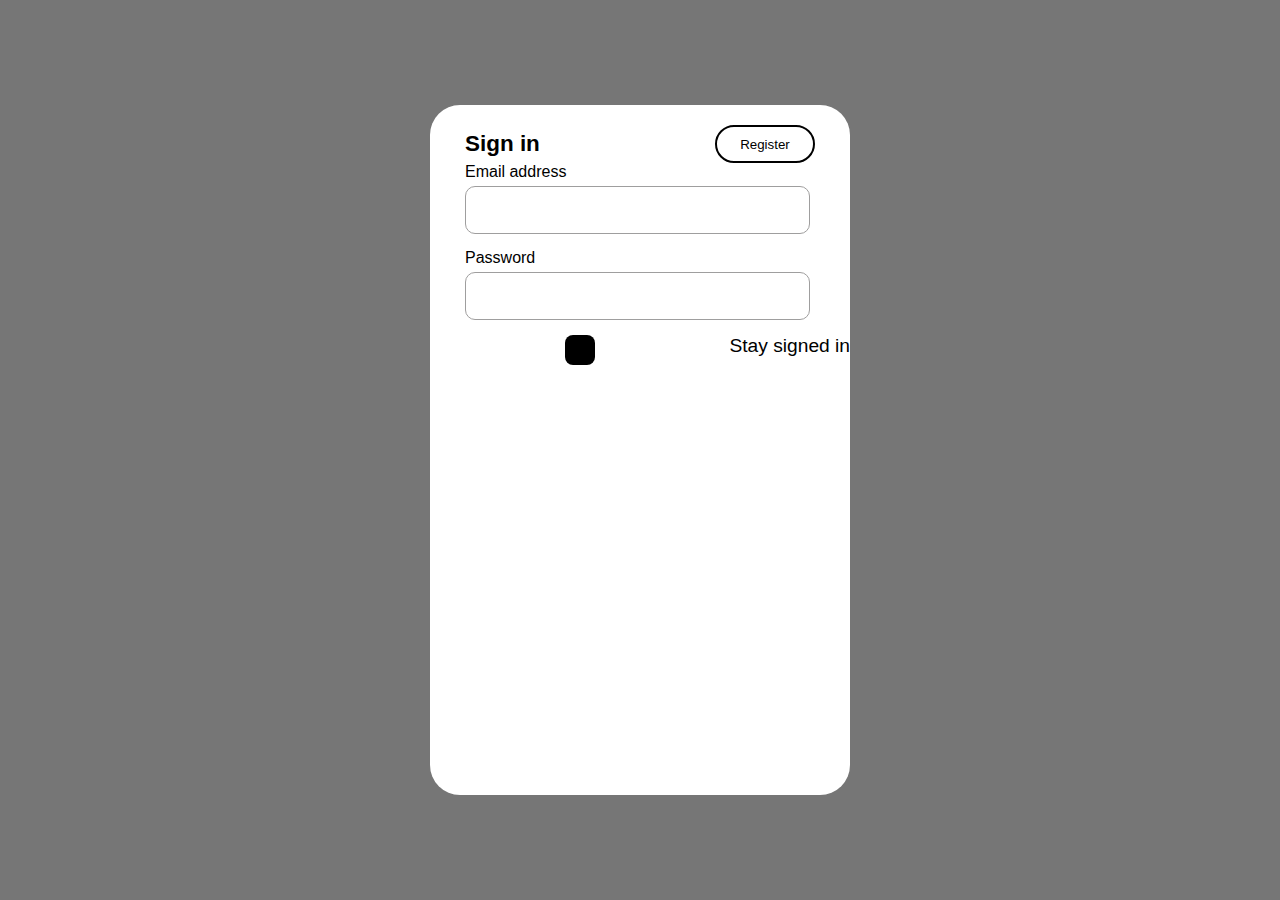
==== login.html @ c9c9eda6 "first" ====
<!DOCTYPE html>
<html lang="en">
<head>
    <meta charset="UTF-8">
    <meta name="viewport" content="width=device-width, initial-scale=1.0">
    <title>Document</title>
    <link rel="stylesheet" href="assets/style.css">
</head>
<body>

    <div class="login">
        <div class="login-card">
            <div class="login-1">
                <h3>Sign in</h3>
                <button>Register</button>

            </div>
            <div class="login-2">
                <label for="">Email address</label>
                <br>
                <input type="text">
                <label for="">Password</label>
                <br>
                <input type="text">
            </div>
            <div class="login-3">
                <div class="boxx"></div>
              <h4>Stay signed in</h4>
            </div>
        </div>

    </div>
    
</body>
</html>
---- assets/style.css ----
* {
  box-sizing: border-box;
  margin: 0;
  font-family: "Segoe UI", Tahoma, Geneva, Verdana, sans-serif;
}
:root {
  --gap: 10px;
  --color: black;
}

.navbar-container {
  width: 1280px;
  height: 60px;
  margin: auto;
  margin-top: 10px;
  display: flex;
  align-items: center;
  justify-content: center;
  gap: 30px;
}

.logo a img {
  width: 80px;
  height: 40px;
}

.navbar-menu {
  display: flex;
  justify-content: center;
  align-items: center;
  gap: 5px;
  position: relative;
}
.drop-down {
  width: 300px;
  height: 400px;
  background-color: rgb(252, 252, 252);
  box-shadow: 2px 3px 4px 0px rgba(128, 128, 128, 0.581);
  position: absolute;
  z-index: 2;
  top: 48px;
  left: 0;
  border-radius: 10px;
  display: none;
}
.navbar-menu:hover .drop-down {
  display: block;
}
.navbar-menu a {
  text-decoration: none;
  color: black;
  font: bold;
}
/* .navbar-menu img {
  width: 18px;
  height: 18px;
} */

.navbar-input {
  display: flex;
  justify-content: center;
  align-items: center;

  position: relative;
}

.navbar-input input {
  width: 700px;
  height: 50px;
  border-radius: 25px;
  border: 2.5px solid black;
}

.searchback {
  font-size: 18px;
  padding: 8px;
  background-color: orangered;
  border-radius: 50%;
  position: absolute;
  right: 10px;
}

.searchback:hover {
  background-color: rgb(230, 104, 58);
  border-radius: 0 50% 50% 0;
}
.sign-in a {
  text-decoration: none;
  font-weight: 650;
  color: black;
}

/* .india{
  
      margin: 0 15px;
      color: white;
      text-decoration: none;
      padding: 10px;
      font-size: 18px;

} */
.india img:hover {
  background-color: #555;
  border-radius: 5px;
}

.tooltip {
  position: absolute;
  bottom: -40px;
  left: 50%;
  transform: translateX(-50%);
  background-color: black;
  color: rgb(0, 0, 0);
  padding: 5px 10px;
  border-radius: 5px;
  font-size: 14px;
  opacity: 0;

  transition: opacity 0.3s;
  white-space: nowrap;
}

.india img:hover .tooltip {
  opacity: 1;
}

.india {
  background-color: black;
  border-radius: 50%;
  width: 22px;
  height: 22px;
  position: relative;
}
.india img {
  width: 20px;
  height: 20px;
}

/* ----------------------------section 2------------------------------ */

.offer {
  width: 1000px;
  margin: auto;
  display: flex;
  gap: 20px;
  margin-bottom: 20px;
  margin-top: 10px;
}
.gifts {
  margin-left: 150px;
}
.offer a {
  text-decoration: none;
  color: black;
  font-weight: 400;
}

/* ----------------------------section 3------------------------------ */

.section3 {
  width: 100%;
  height: 200px;
  background-color: #f19d27;
  position: relative;
}

.section3 h1 {
  text-align: center;
  font-weight: 350;
  color: black;
  margin-top: 10px;
}
.section3-img {
  /* width: 1280px; */
  bottom: -120px;
  left: 300px;
  display: flex;
  margin: auto;
  position: absolute;
  gap: 30px;
}
.section3-img .image {
  width: 120px;
  height: 200px;
}

.section3-img .image img {
  width: 114px;
  height: 114px;
  border-radius: 50%;
  margin-right: 30px;
  transition: 500ms;
}

.section3-img .image:hover {
  border-bottom: 1px solid black;
}

.section3-img .image:hover img {
  transform: scale(1.1);
  transition: transform 500ms;
}

.section3-img .image a {
  text-decoration: none;
  color: black;
  font-weight: 400;
  display: block;
  text-align: center;
}

/* =====================================section-4========================================= */

.section-4 {
  width: 1280px;
  margin: auto;
  margin-top: 170px;
}
.Feature h1 {
  font-weight: 600;
  margin-bottom: 20px;
}
.grid {
  height: 200px;
  display: grid;
  grid-template-columns: 1fr 1fr 1fr 1fr 1fr 1fr;
}
.signs img {
  width: 190px;
  height: 240px;
  border-radius: 10px;
}
.signs a {
  text-decoration: none;
  color: black;
  font-weight: 500;
  margin-top: 5px;
}
.signs img:hover {
  box-shadow: 2px 3px 4px 0px rgba(128, 128, 128, 0.581);
}

/* =======================section-5=============================== */

.section-5 {
  width: 1280px;
  margin: auto;
  margin-top: 170px;
}
.section-5-grid {
  height: 200px;
  display: grid;
  grid-template-columns: 1fr 1fr 1fr 1fr 1fr;
}

.products img {
  width: 250px;
  height: 200px;
  border-radius: 10px;
}

.products p {
  font-weight: 500;
  word-wrap: break-word;
}

.products video {
  width: 250px;
  height: 200px;
  border-radius: 10px;
}

/* =========================================section-6===================================================================== */

.section-6 {
  margin-top: 100px;
}
.section-6-grid {
  margin-top: 400px;
  width: 1280px;
  height: 350px;
  margin: auto;
  gap: 10px;
  display: grid;
  grid-template-columns: 2fr 1.5fr 1fr 1.75fr;
}
.part-1 {
  margin: auto;
  justify-content: center;
  align-items: center;
  gap: 30px;
}
.part-2 img {
  width: 350px;
  height: 300px;
  border-radius: 5px;
}
.part-4 img {
  width: 350px;
  height: 300px;
  border-radius: 5px;
  margin: auto;
  justify-content: center;
  align-items: center;
}

.part-3 img {
  width: 200px;
  height: 300px;
  border-radius: 5px;
}

.part-2 img:hover {
  box-shadow: 2px 3px 4px 0px rgba(128, 128, 128, 0.581);
}

/* =========================================section-7================================================== */

.section-7 {
  width: 1280px;
  margin: auto;
}
.section-7grid {
  width: 1280px;
  margin: auto;
  height: 300px;
  display: grid;
  gap: 10px;
  grid-template-columns: 1fr 1fr 1fr 1fr 1fr 1fr;
}

.rupees {
  text-decoration: line-through;
}

.price {
  color: green;
}

.photo1 img {
  width: 240px;
  height: 240px;
  border-radius: 10px;
}

.photo1 img:hover {
  box-shadow: 2px 5px 4px 0px rgba(128, 128, 128, 0.581);
}

/* =======================section-8============================ */

.section-8 {
  width: 100%;
  height: 600px;
  background-color: #fffbd8;
  margin-top: 100px;
}
.section-8 h1 {
  text-align: center;
  font-family: Georgia, "Times New Roman", Times, serif;
  font-weight: 800;
}
.section-8 .ques {
  text-decoration: underline;
  text-align: center;
  color: rgb(153, 147, 147);
  margin-bottom: 50px;
}

.faq {
  margin-bottom: 20px;
  width: 1280px;
  margin: auto;
}
.faq h2 {
  width: 700px;
  margin-bottom: 10px;
  color: #4d3ef7;
}
.faq p {
  color: #000;
  line-height: 1.6;
  margin-top: 5px;
}
.help-center {
  text-align: center;
  margin-top: 40px;
}
.help-center a {
  text-decoration: none;
  color: #000;
  font-weight: bold;
  padding: 10px 20px;
  border: 2px solid #000;
  border-radius: 30px;
}
.help-center a:hover {
  background-color: #000;
  color: #fff;
}

/* =======================section-9============================ */

.section-9 {
  width: 100%;
  height: 636px;
  background-color: #ccebff;
}

.section-9 p {
  padding-top: 20px;
  text-align: center;
  font-weight: 700;
}
.section-9 input {
  width: 400px;
  height: 45px;
  margin-left: 500px;
  margin-top: 20px;
  border-radius: 50px;
  border: none;
  padding: 9px 18px 12px 9px;
  color: #000;
}
.section-9 button {
  border: none;
  background: none;
  font-weight: 600;
  font-size: large;
  margin-left: -100px;
  justify-content: center;
  align-items: center;
  padding-top: 5px;
}
/* =======================section-10============================ */

.section-10 {
  width: 100%;
  height: 100px;
  text-align: center;
  background-color: #3b67d9;

  margin-top: 30px;
}
.section-10 h3 {
  text-decoration: underline;
  padding-top: 50px;

  color: white;
}
.footer {
  width: 100%;
  height: 400px;
  margin: auto;
  background-color: #2638c0;
  display: flex;
}
.footer-box {
  width: 400px;
  height: 400px;
  background-color: #122868;
  margin-left: 120px;
}

.footer-box button {
  width: 300px;
  height: 50px;
  background-color: #2638c0;
  border-radius: 20px;
  margin-left: 40px;
  margin-top: 150px;
  color: white;
}

.footer-content {
  margin-left: 100px;
}

.footer-content ul li {
  list-style: none;
  margin-left: -40px;
  line-height: 40px;
  color: white;
}
.social-link {
  display: flex;
  gap: 10px;
  filter: invert(100%);
  margin-top: 20px;
}

.section-11 {
  width: 100%;
  height: 100px;
  background-color: rgb(44, 41, 41);
  align-items: center;
  display: flex;
  justify-content: space-between;
}
.footer-last img {
  width: 40px;
  height: 40px;
}
.footer-last {
  color: white;
  display: flex;
  align-items: center;
  gap: 5px;
}

.footer-copy {
  color: white;
  display: flex;
  align-items: center;
  gap: 10px;
}

.footer-copy a {
  text-decoration: underline;
  color: white;

  font-weight: 300;
}

.end {
  width: 1280px;
  margin: auto;
  display: flex;
  align-items: center;
  justify-content: space-between;
}

/* ======================================login-page============================ */

.login {
  width: 100%;
  height: 100vh;
  background-color: #0e0e0e91;
  display: flex;
}
.login-card {
  width: 420px;
  height: 690px;
  background-color: white;
  border-radius: 30px;
  margin: auto;

  align-items: center;
  justify-content: center;
}
.login-1{
  width: 350px;
  margin: auto;
  text-align: center;
  display: flex;
  align-items: center;
  justify-content: space-between;
  font-size: larger;
  margin-top: 20px;
  
}

.login-1 button{
  width: 100px;
  height: 38px;
  border-radius: 20px;
  border: 2px solid black;
  color: black;
  font-weight: 500;
  background-color: white;
}

.login-2{
  width: 350px;
  margin: auto;
}
.login-2 input{
   width: 345px;
   height: 48px;
   border-radius: 10px;
   margin-top: 5px;
   margin-bottom: 15px;
   border: 1px solid#9f9e9e;
}
.boxx{
  width: 30px;
  height: 30px;
  background-color: #000;
  margin: auto;
  border-radius: 8px;
}
.login-3{
  display: flex;
}

.login-3 h4{
  font-weight: 500;
  font-size: larger;
}
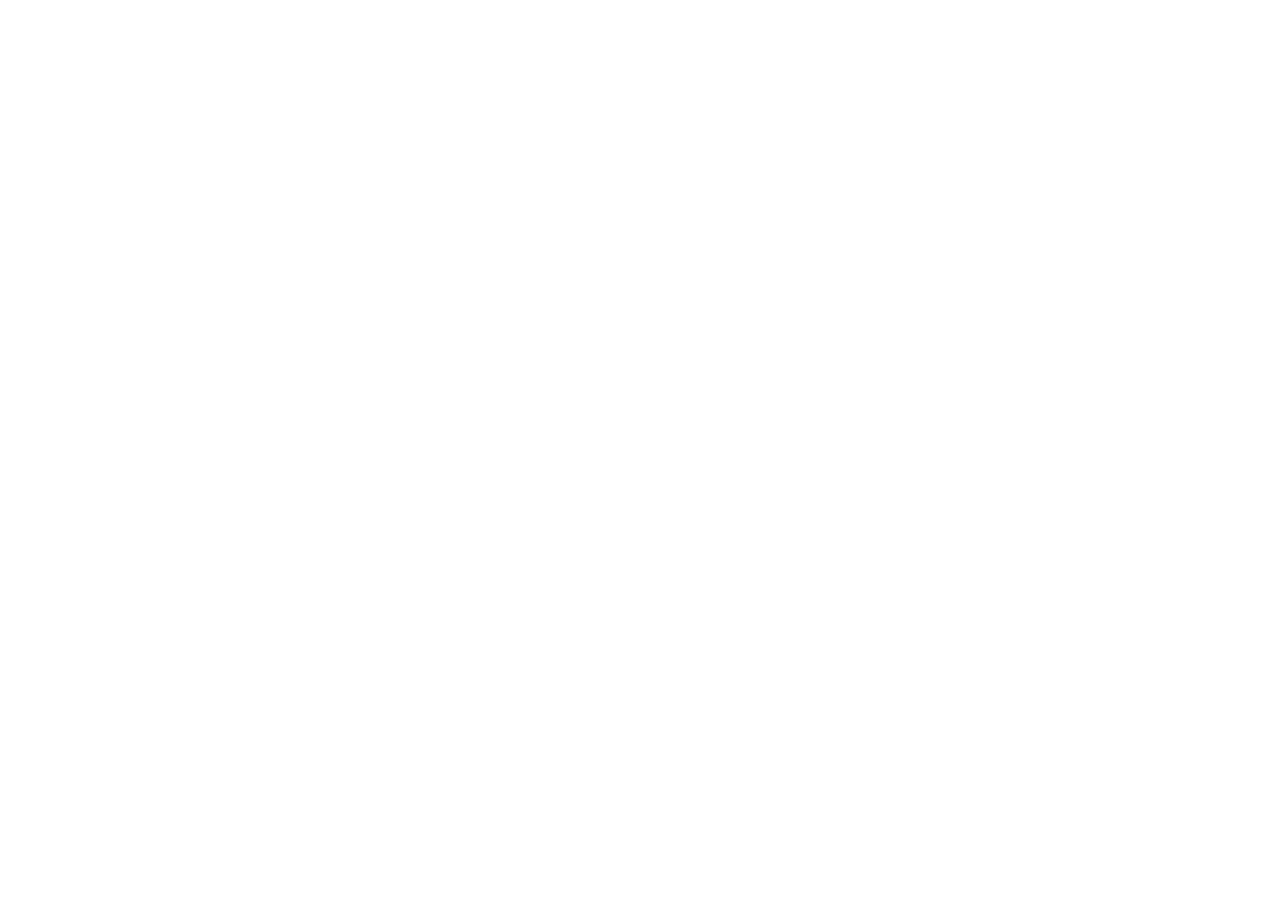
==== commit 254a72c9: "Sigin-page" ====
--- a/login.html
+++ b/login.html
@@ -8,28 +8,6 @@
 </head>
 <body>
 
-    <div class="login">
-        <div class="login-card">
-            <div class="login-1">
-                <h3>Sign in</h3>
-                <button>Register</button>
-
-            </div>
-            <div class="login-2">
-                <label for="">Email address</label>
-                <br>
-                <input type="text">
-                <label for="">Password</label>
-                <br>
-                <input type="text">
-            </div>
-            <div class="login-3">
-                <div class="boxx"></div>
-              <h4>Stay signed in</h4>
-            </div>
-        </div>
-
-    </div>
     
 </body>
 </html>--- a/assets/style.css
+++ b/assets/style.css
@@ -171,9 +171,9 @@
   margin-top: 10px;
 }
 .section3-img {
-  /* width: 1280px; */
+  /* width: 1000px; */
   bottom: -120px;
-  left: 300px;
+  left: 410px;
   display: flex;
   margin: auto;
   position: absolute;
@@ -439,14 +439,23 @@
   height: 100px;
   text-align: center;
   background-color: #3b67d9;
+  display: flex;
+  justify-content: center;
+  align-items: center;
+  gap: 10px;
 
   margin-top: 30px;
 }
 .section-10 h3 {
   text-decoration: underline;
-  padding-top: 50px;
+  
 
   color: white;
+}
+.svgs{
+  width: 50px;
+  height: 50px;
+  filter: invert();
 }
 .footer {
   width: 100%;
@@ -533,20 +542,28 @@
 /* ======================================login-page============================ */
 
 .login {
-  width: 100%;
-  height: 100vh;
-  background-color: #0e0e0e91;
-  display: flex;
+  top: 0;
+  bottom: 0;
+  right: 0;
+  left: 0;
+  background-color: #0e0e0e4a;
+  position: absolute;
+  display: none;
 }
 .login-card {
   width: 420px;
   height: 690px;
+  border-radius: 30px;
+  margin: auto;
+  display: flex;  
+gap: 15px;
+margin-top: 30px;
+}
+
+.login-container{
   background-color: white;
-  border-radius: 30px;
-  margin: auto;
-
-  align-items: center;
-  justify-content: center;
+  padding: 10px 15px;
+  border-radius: 20px;
 }
 .login-1{
   width: 350px;
@@ -596,4 +613,13 @@
 .login-3 h4{
   font-weight: 500;
   font-size: larger;
+}
+
+.closeBtn{
+  height: 30px;
+  width: 30px;
+  background-color: transparent;
+  border: none;
+  color: white;
+  font-size: 25px;
 }